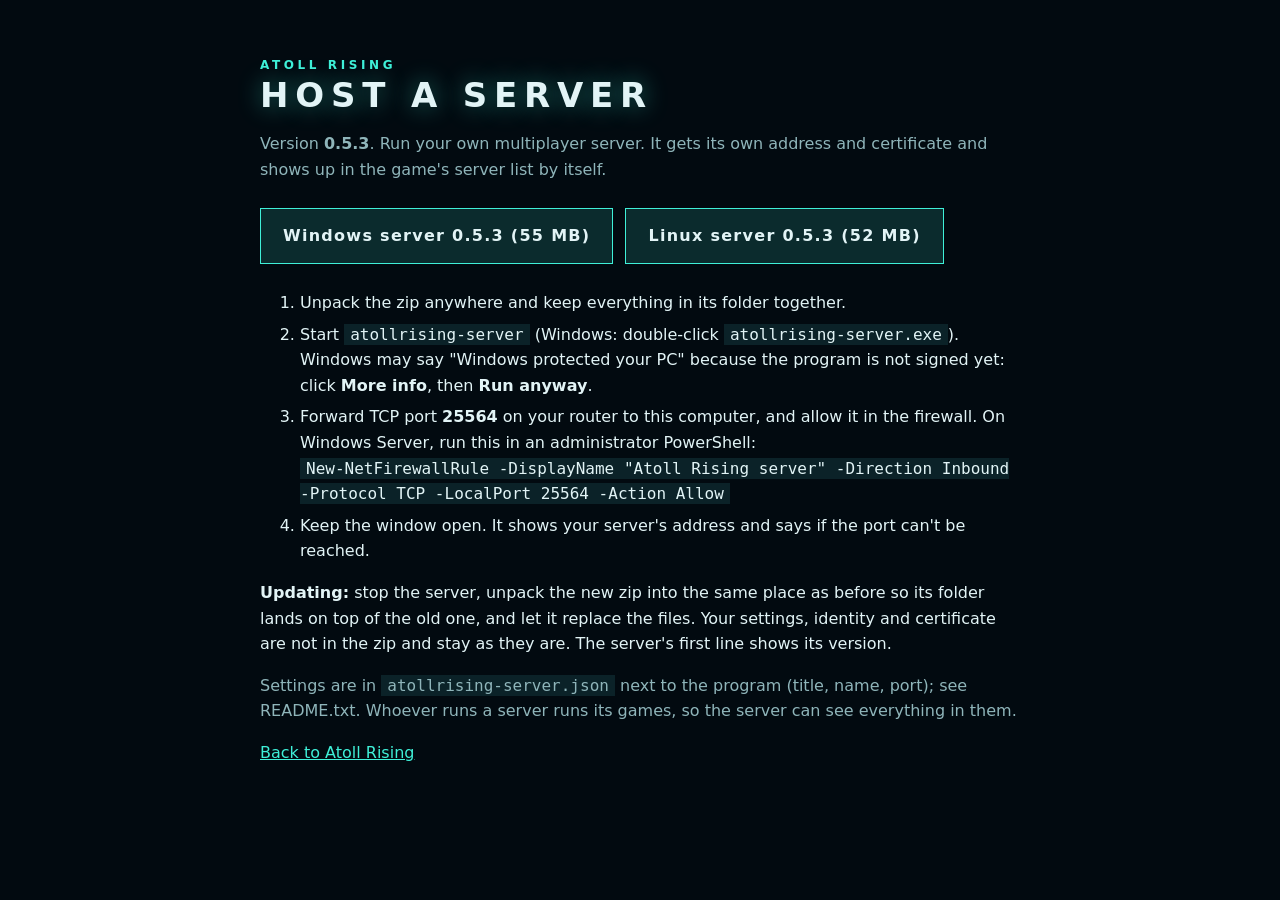
==== download/index.html @ b371e0a0 "Test build: server-zip-version with its download page (0.5.3) Co-Authored-By: Claude Opus 5.5 <norep" ====
<!doctype html>
<html lang="en"><head><meta charset="utf-8"><meta name="viewport" content="width=device-width, initial-scale=1">
<title>Atoll Rising server download</title>
<style>
body{margin:0;background:#020a10;color:#e2f4f6;font:16px/1.6 'Segoe UI',system-ui,sans-serif}
main{max-width:760px;margin:0 auto;padding:56px 24px}
h1{font:900 34px 'Segoe UI',system-ui,sans-serif;letter-spacing:.2em;margin:0 0 6px;text-shadow:0 0 24px rgba(63,240,216,.45)}
.k{color:#3ff0d8;letter-spacing:.3em;font-size:12px;font-weight:700}
.dl{display:flex;gap:12px;flex-wrap:wrap;margin:26px 0}
.dl a{display:inline-block;padding:14px 22px;border:1px solid #3ff0d8;background:rgba(63,240,216,.14);color:#e2f4f6;text-decoration:none;font-weight:700;letter-spacing:.08em}
.dl a:hover{background:rgba(63,240,216,.26)}
small,.dim{color:#8fb5ba}
ol li{margin:6px 0} code{background:#0b2228;padding:1px 6px}
a{color:#3ff0d8}
</style></head>
<body><main>
<div class="k">ATOLL RISING</div>
<h1>HOST A SERVER</h1>
<p class="dim">Version <b>0.5.3</b>. Run your own multiplayer server. It gets its own address and certificate and shows up in the game's server list by itself.</p>
<div class="dl">
  <a href="AtollRisingServer-0.5.3-windows.zip" download>Windows server 0.5.3 (55 MB)</a>
  <a href="AtollRisingServer-0.5.3-linux.zip" download>Linux server 0.5.3 (52 MB)</a>
</div>
<ol>
  <li>Unpack the zip anywhere and keep everything in its folder together.</li>
  <li>Start <code>atollrising-server</code> (Windows: double-click <code>atollrising-server.exe</code>). Windows may say "Windows protected your PC" because the program is not signed yet: click <b>More info</b>, then <b>Run anyway</b>.</li>
  <li>Forward TCP port <b>25564</b> on your router to this computer, and allow it in the firewall. On Windows Server, run this in an administrator PowerShell:<br><code>New-NetFirewallRule -DisplayName "Atoll Rising server" -Direction Inbound -Protocol TCP -LocalPort 25564 -Action Allow</code></li>
  <li>Keep the window open. It shows your server's address and says if the port can't be reached.</li>
</ol>
<p><b>Updating:</b> stop the server, unpack the new zip into the same place as before so its folder lands on top of the old one, and let it replace the files. Your settings, identity and certificate are not in the zip and stay as they are. The server's first line shows its version.</p>
<p class="dim">Settings are in <code>atollrising-server.json</code> next to the program (title, name, port); see README.txt. Whoever runs a server runs its games, so the server can see everything in them.</p>
<p><a href="https://atollrising.eu/">Back to Atoll Rising</a></p>
</main></body></html>
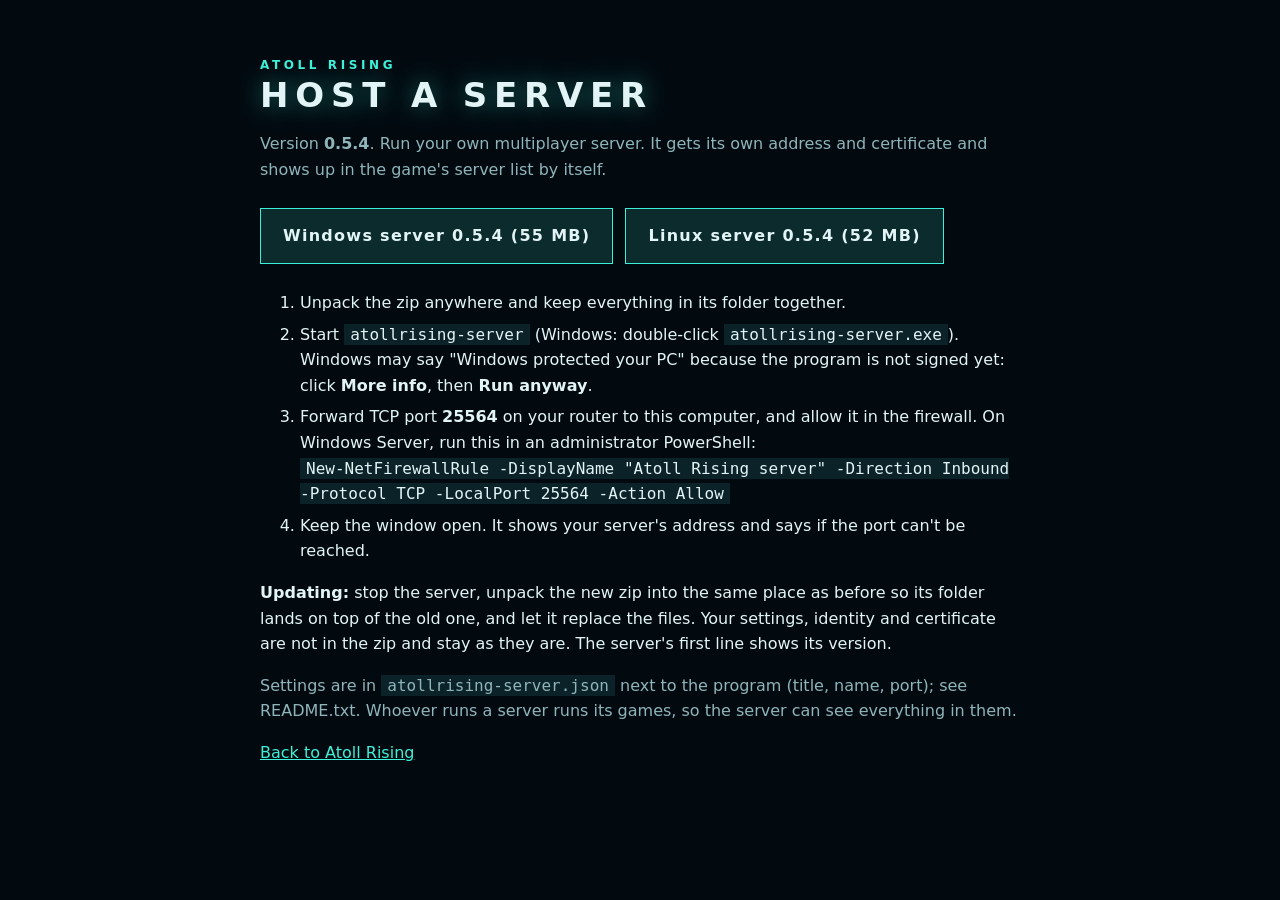
==== commit 29611095: "Test build: radar-easy-ai (0.5.4) with its server download Co-Authored-By: Claude Opus 5.5 <noreply@" ====
--- a/download/index.html
+++ b/download/index.html
@@ -16,10 +16,10 @@
 <body><main>
 <div class="k">ATOLL RISING</div>
 <h1>HOST A SERVER</h1>
-<p class="dim">Version <b>0.5.3</b>. Run your own multiplayer server. It gets its own address and certificate and shows up in the game's server list by itself.</p>
+<p class="dim">Version <b>0.5.4</b>. Run your own multiplayer server. It gets its own address and certificate and shows up in the game's server list by itself.</p>
 <div class="dl">
-  <a href="AtollRisingServer-0.5.3-windows.zip" download>Windows server 0.5.3 (55 MB)</a>
-  <a href="AtollRisingServer-0.5.3-linux.zip" download>Linux server 0.5.3 (52 MB)</a>
+  <a href="AtollRisingServer-0.5.4-windows.zip" download>Windows server 0.5.4 (55 MB)</a>
+  <a href="AtollRisingServer-0.5.4-linux.zip" download>Linux server 0.5.4 (52 MB)</a>
 </div>
 <ol>
   <li>Unpack the zip anywhere and keep everything in its folder together.</li>
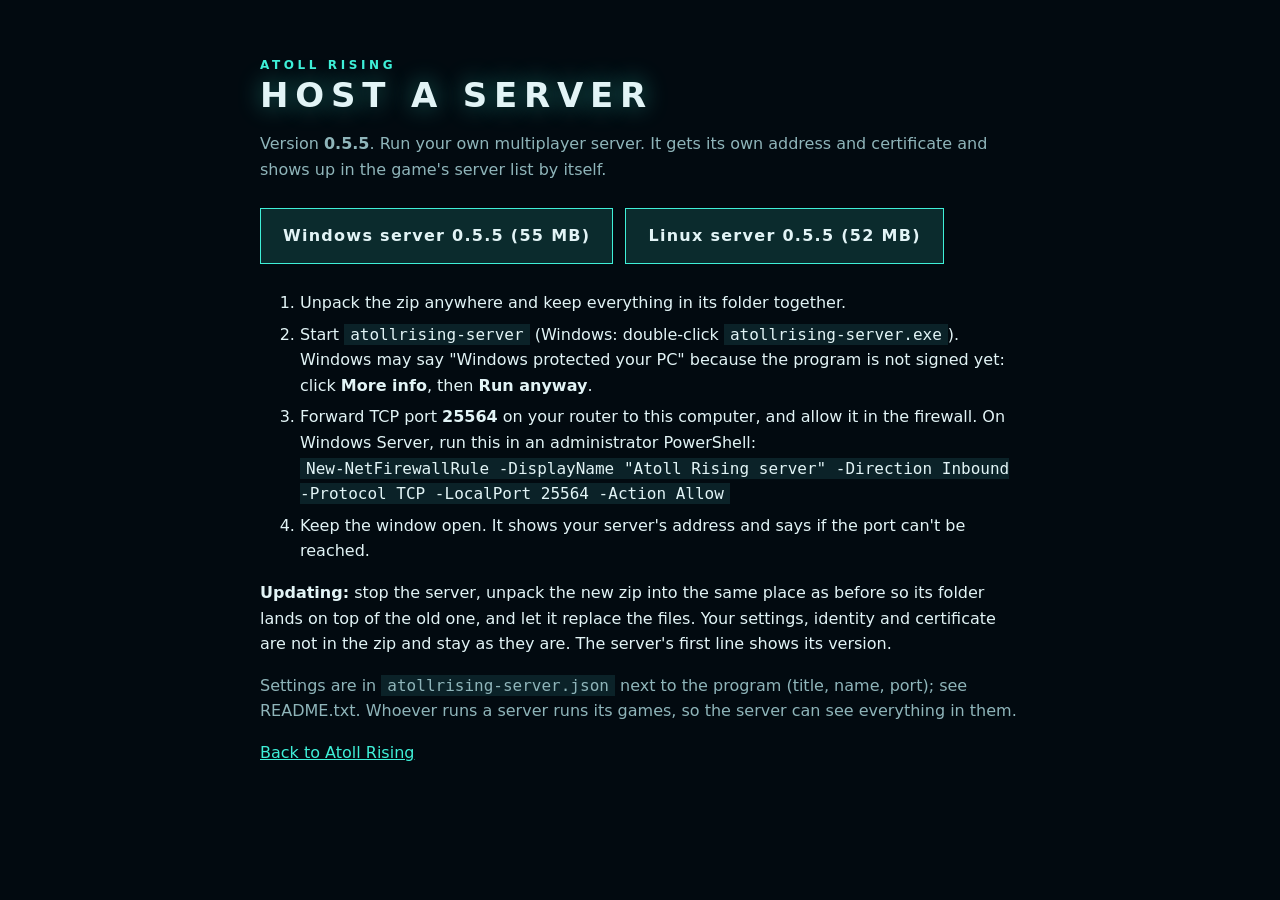
==== commit efd04aa0: "Test build: fog-explored (0.5.5) with its server download Co-Authored-By: Claude Opus 5.5 <noreply@a" ====
--- a/download/index.html
+++ b/download/index.html
@@ -16,10 +16,10 @@
 <body><main>
 <div class="k">ATOLL RISING</div>
 <h1>HOST A SERVER</h1>
-<p class="dim">Version <b>0.5.4</b>. Run your own multiplayer server. It gets its own address and certificate and shows up in the game's server list by itself.</p>
+<p class="dim">Version <b>0.5.5</b>. Run your own multiplayer server. It gets its own address and certificate and shows up in the game's server list by itself.</p>
 <div class="dl">
-  <a href="AtollRisingServer-0.5.4-windows.zip" download>Windows server 0.5.4 (55 MB)</a>
-  <a href="AtollRisingServer-0.5.4-linux.zip" download>Linux server 0.5.4 (52 MB)</a>
+  <a href="AtollRisingServer-0.5.5-windows.zip" download>Windows server 0.5.5 (55 MB)</a>
+  <a href="AtollRisingServer-0.5.5-linux.zip" download>Linux server 0.5.5 (52 MB)</a>
 </div>
 <ol>
   <li>Unpack the zip anywhere and keep everything in its folder together.</li>
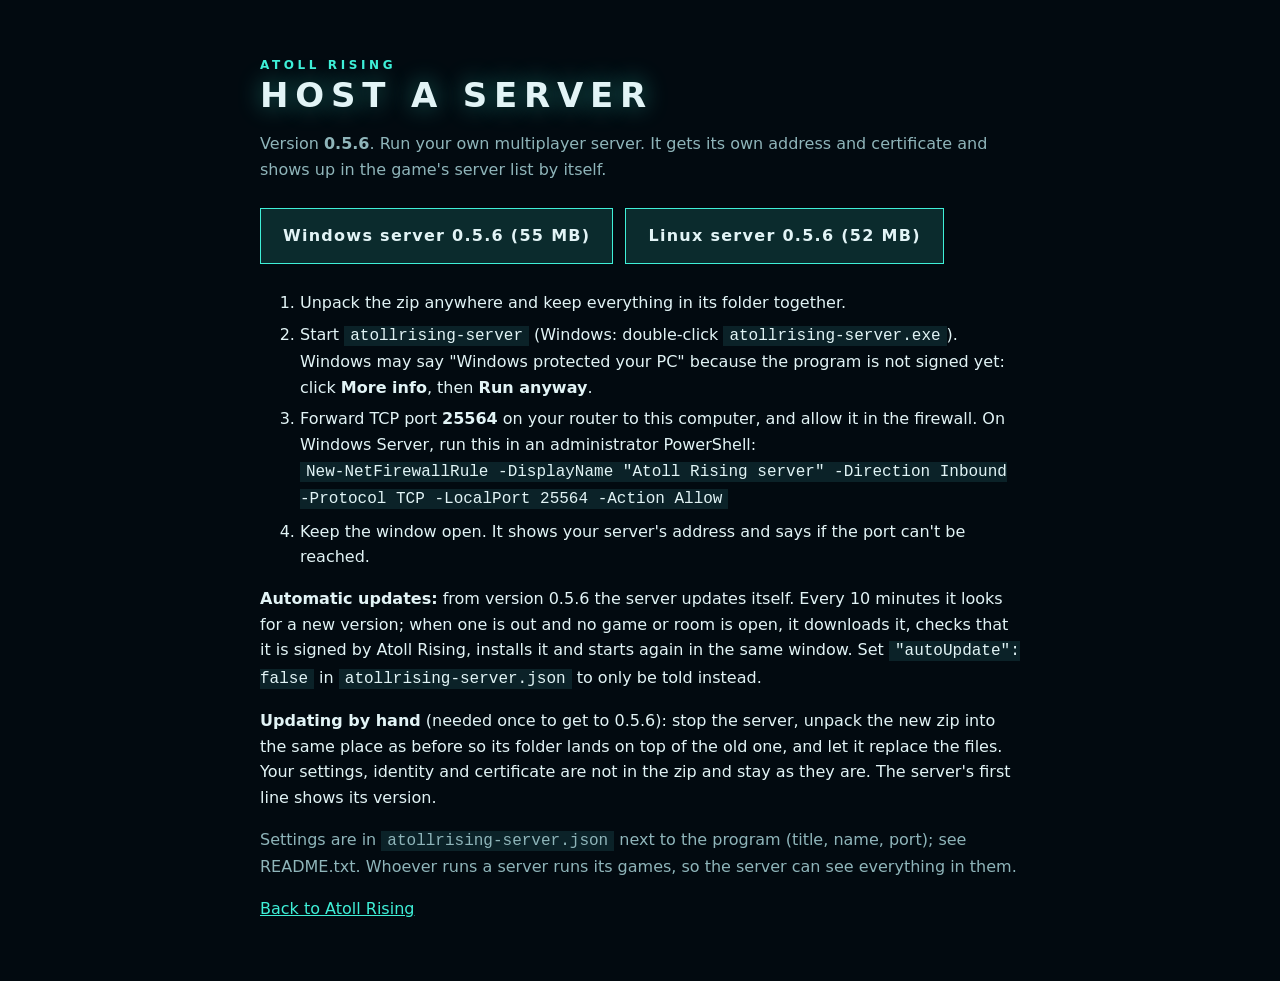
==== commit 088013f6: "Test build: server-auto-update (0.5.6, signed)" ====
--- a/download/index.html
+++ b/download/index.html
@@ -16,10 +16,10 @@
 <body><main>
 <div class="k">ATOLL RISING</div>
 <h1>HOST A SERVER</h1>
-<p class="dim">Version <b>0.5.5</b>. Run your own multiplayer server. It gets its own address and certificate and shows up in the game's server list by itself.</p>
+<p class="dim">Version <b>0.5.6</b>. Run your own multiplayer server. It gets its own address and certificate and shows up in the game's server list by itself.</p>
 <div class="dl">
-  <a href="AtollRisingServer-0.5.5-windows.zip" download>Windows server 0.5.5 (55 MB)</a>
-  <a href="AtollRisingServer-0.5.5-linux.zip" download>Linux server 0.5.5 (52 MB)</a>
+  <a href="AtollRisingServer-0.5.6-windows.zip" download>Windows server 0.5.6 (55 MB)</a>
+  <a href="AtollRisingServer-0.5.6-linux.zip" download>Linux server 0.5.6 (52 MB)</a>
 </div>
 <ol>
   <li>Unpack the zip anywhere and keep everything in its folder together.</li>
@@ -27,7 +27,8 @@
   <li>Forward TCP port <b>25564</b> on your router to this computer, and allow it in the firewall. On Windows Server, run this in an administrator PowerShell:<br><code>New-NetFirewallRule -DisplayName "Atoll Rising server" -Direction Inbound -Protocol TCP -LocalPort 25564 -Action Allow</code></li>
   <li>Keep the window open. It shows your server's address and says if the port can't be reached.</li>
 </ol>
-<p><b>Updating:</b> stop the server, unpack the new zip into the same place as before so its folder lands on top of the old one, and let it replace the files. Your settings, identity and certificate are not in the zip and stay as they are. The server's first line shows its version.</p>
+<p><b>Automatic updates:</b> from version 0.5.6 the server updates itself. Every 10 minutes it looks for a new version; when one is out and no game or room is open, it downloads it, checks that it is signed by Atoll Rising, installs it and starts again in the same window. Set <code>"autoUpdate": false</code> in <code>atollrising-server.json</code> to only be told instead.</p>
+<p><b>Updating by hand</b> (needed once to get to 0.5.6): stop the server, unpack the new zip into the same place as before so its folder lands on top of the old one, and let it replace the files. Your settings, identity and certificate are not in the zip and stay as they are. The server's first line shows its version.</p>
 <p class="dim">Settings are in <code>atollrising-server.json</code> next to the program (title, name, port); see README.txt. Whoever runs a server runs its games, so the server can see everything in them.</p>
 <p><a href="https://atollrising.eu/">Back to Atoll Rising</a></p>
 </main></body></html>
